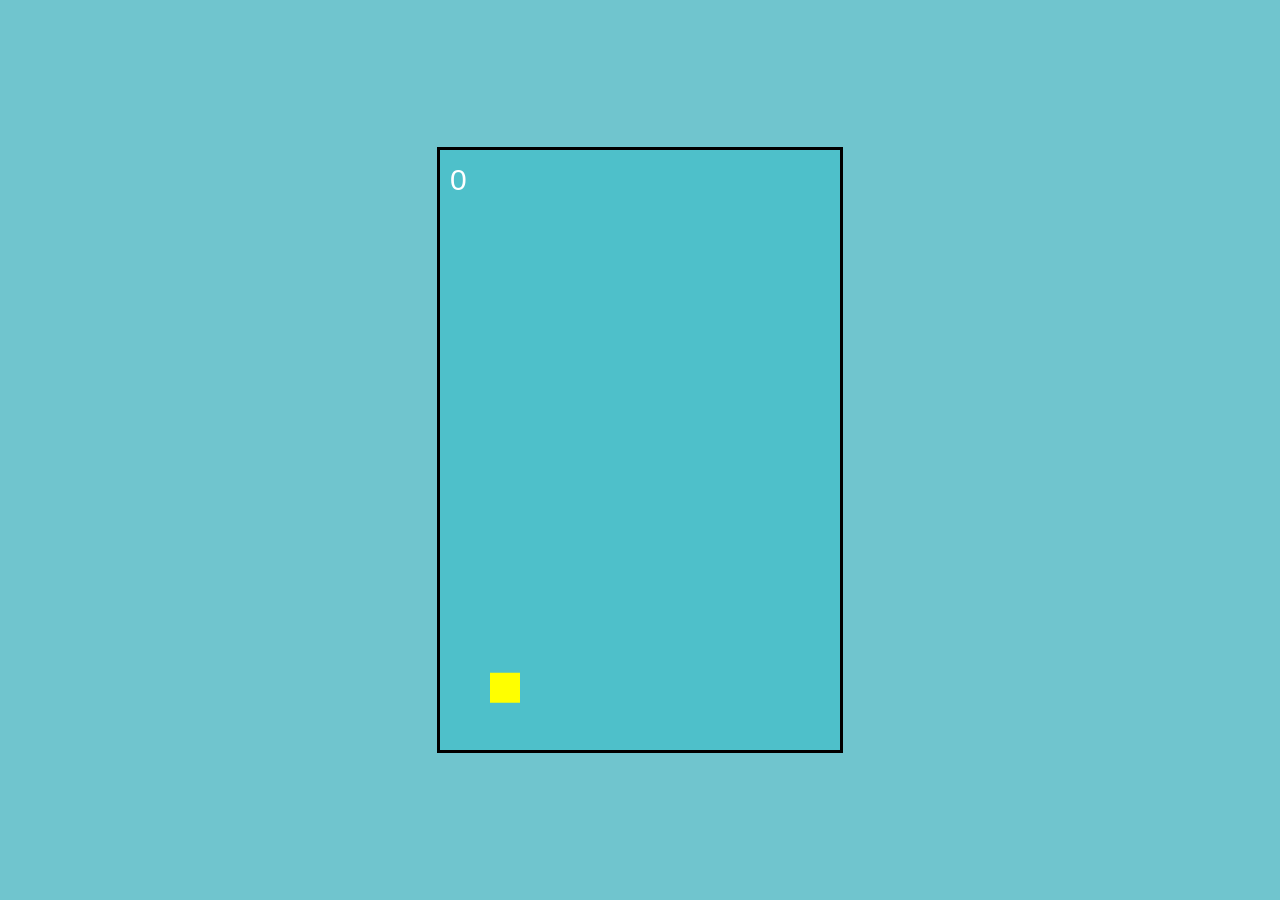
==== flappy-bird/index.html @ 696f4b0b "first commit for flappy bird project" ====
<!DOCTYPE html>
<html lang="it">

<head>
    <meta charset="UTF-8">
    <title>Flappy Bird JS</title>
    <link rel="stylesheet" href="style.css">
</head>

<body> <canvas id="gameCanvas"></canvas>
    <script src="game.js"></script>
</body>

</html>
---- flappy-bird/style.css ----
body {
    margin: 0;
    overflow: hidden;
    background: #70c5ce;
    display: flex;
    justify-content: center;
    align-items: center;
    height: 100vh;
}

#gameCanvas {
    background: #4ec0ca;
    border: 3px solid #000;
}
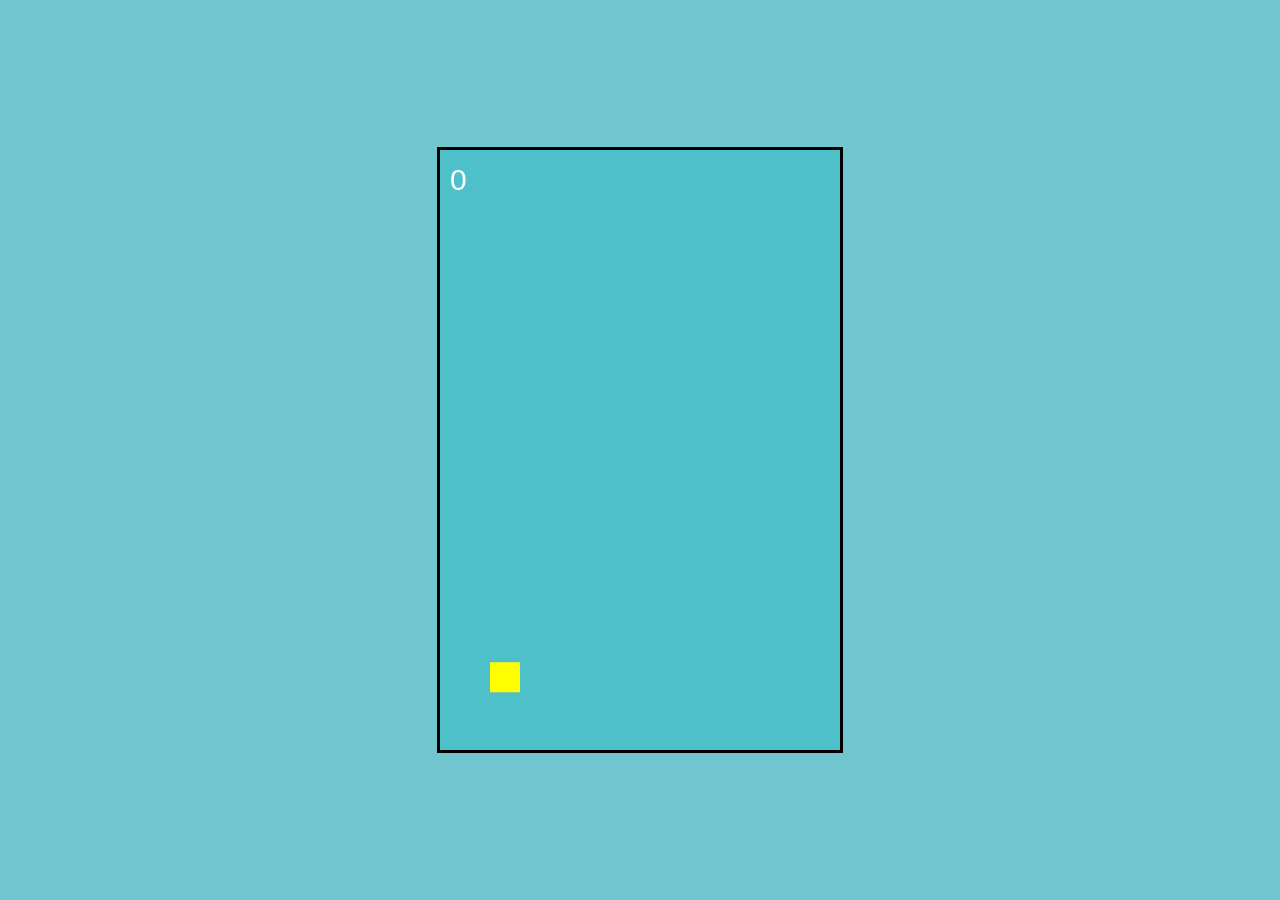
==== commit 8864dc2f: "improved page responsiveness Co-authored-by: Copilot <copilot@github.com>" ====
--- a/flappy-bird/index.html
+++ b/flappy-bird/index.html
@@ -3,6 +3,7 @@
 
 <head>
     <meta charset="UTF-8">
+    <meta name="viewport" content="width=device-width, initial-scale=1.0, maximum-scale=1.0, user-scalable=no">
     <title>Flappy Bird JS</title>
     <link rel="stylesheet" href="style.css">
 </head>
--- a/flappy-bird/style.css
+++ b/flappy-bird/style.css
@@ -6,9 +6,16 @@
     justify-content: center;
     align-items: center;
     height: 100vh;
+    width: 100vw;
+    touch-action: none;
+    -webkit-touch-callout: none;
+    -webkit-user-select: none;
+    user-select: none;
 }
 
 #gameCanvas {
     background: #4ec0ca;
     border: 3px solid #000;
+    max-width: 100%;
+    max-height: 100%;
 }
